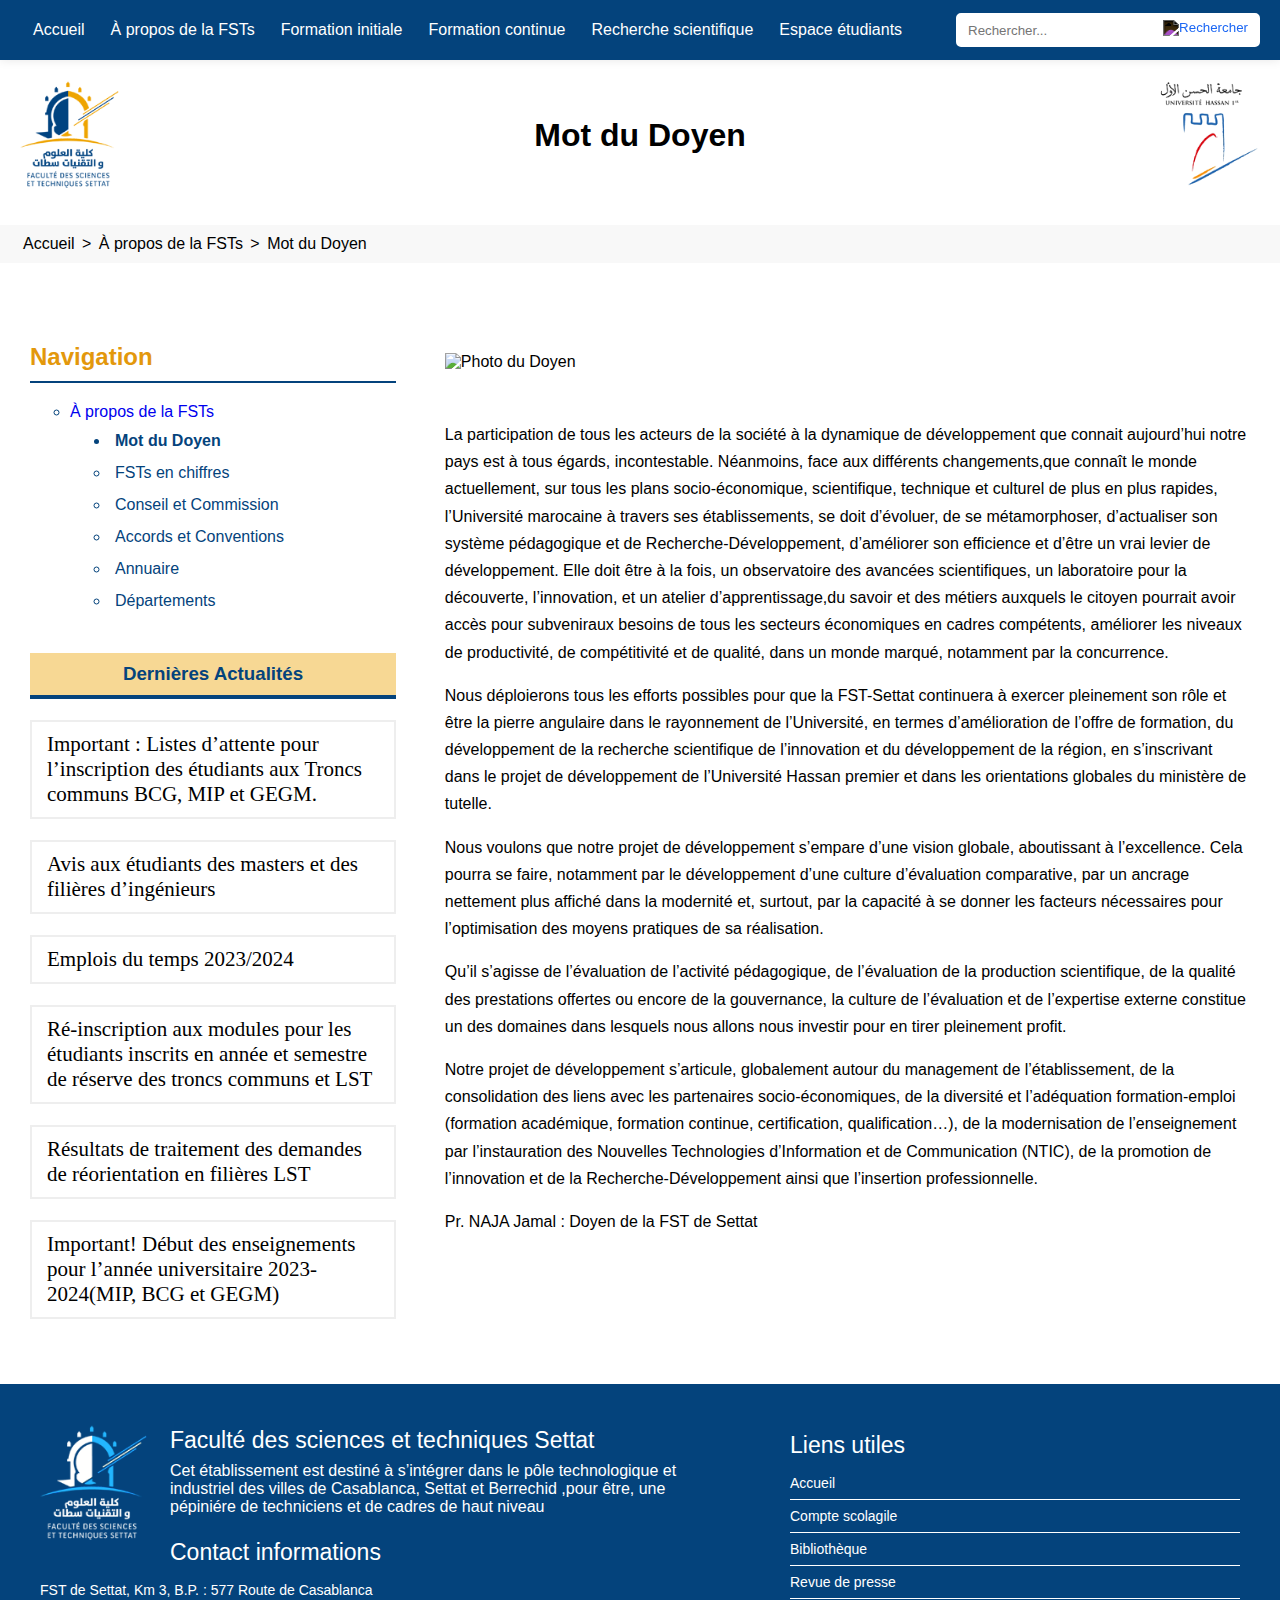
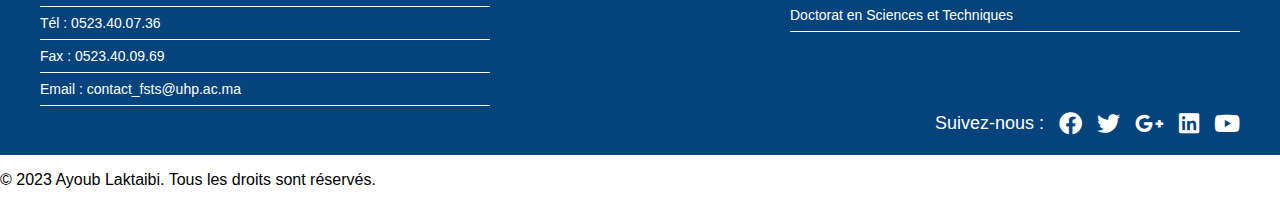
==== mot_doyen.html @ e49a7d45 "Add files via upload" ====
<!DOCTYPE html>
<html lang="fr">
<head>
    <meta charset="UTF-8">
    <meta name="viewport" content="width=device-width, initial-scale=1.0">
    <title>Mot du Doyen</title>
    <link rel="stylesheet" href="styles.css">
    <link rel="stylesheet" href="https://unpkg.com/swiper/swiper-bundle.min.css" />
    <link rel="stylesheet" href="https://cdnjs.cloudflare.com/ajax/libs/font-awesome/5.15.4/css/all.min.css">
    <script src="https://unpkg.com/swiper/swiper-bundle.min.js"></script>
    <script src="scripts.js" defer></script>
</head>

<body>
	<header>
    <nav>
        <div class="nav-item">
        <a href="index.html">Accueil</a>
        </div>
        <div class="dropdown-container">
            <div class="nav-item">
            <a href="a_propos.html">À propos de la FSTs</a>
            <div class="dropdown">
                <a href="mot_doyen.html">Mot du Doyen</a>
                <a href="#">FSTs en chiffres</a>
                <a href="#">Conseil et commission</a>
                <a href="#">Accords et conventions</a>
                <a href="#">Annuaire</a>
                <a href="#">Départements</a>
            </div>
            </div>
        </div>
        <div class="dropdown-container">
            <div class="nav-item">
            <a href="#">Formation initiale</a>
            <div class="dropdown">
                <a href="#">DEUST</a>
                <a href="#">LST</a>
                <a href="#">MST</a>
                <a href="#">Diplôme d'ingénieurs d'états</a>
                <a href="#">Doctorat en Sciences et Techniques</a>
            </div>
            </div>
        </div>
        <div class="dropdown-container">
            <div class="nav-item">
            <a href="#">Formation continue</a>
            <div class="dropdown">
                <a href="#">Licence universitaire professionnelle</a>
                <a href="#">Master universitaire professionnel</a>
                <a href="#">Master universitaire spécialisé</a>
            </div>
            </div>
        </div>
        <div class="dropdown-container">
            <div class="nav-item">
            <a href="#">Recherche scientifique</a>
            <div class="dropdown">
                <a href="#">Le Centre d'études Doctorales</a>
                <a href="#">Laboratoires</a>
                <a href="#">Production Scientifique</a>
                <a href="#">Centre Régional d'Analyses et de Caractérisation</a>
            </div>
            </div>
        </div>
        <div class="dropdown-container">
            <div class="nav-item">
            <a href="#">Espace étudiants</a>
            <div class="dropdown">
                <a href="loginpage.html">Compte scolagile</a>
                <a href="#">Bureau Des Etudiants</a>
                <a href="#">Les clubs de la FSTs</a>
                <a href="#">Documents</a>
            </div>
            </div>
        </div>
        <div class="search-container">
            <input type="text" placeholder="Rechercher...">
            <button class="search-button">
                <img src="loupe.png" alt="Rechercher">
            </button>
        </div>
    </nav>
    <div class="nav-links-mobile">
        <div class="nav-item" data-clicked="false">
            <a href="index.html">Accueil</a>
        </div>
        <div class="nav-item" data-clicked="false">
            <a href="a_propos.html">À propos de la FSTs</a>
            <div class="dropdown_mobile">
                <a href="mot_doyen.html">Mot du Doyen</a>
                <a href="#">FSTs en chiffres</a>
                <a href="#">Conseil et commission</a>
                <a href="#">Accords et conventions</a>
                <a href="#">Annuaire</a>
                <a href="#">Départements</a>
            </div>
        </div>
        <div class="nav-item" data-clicked="false">
            <a href="#">Formation initiale</a>
            <div class="dropdown_mobile">
                <a href="#">DEUST</a>
                <a href="#">LST</a>
                <a href="#">MST</a>
                <a href="#">Diplôme d'ingénieurs d'états</a>
                <a href="#">Doctorat en Sciences et Techniques</a>
            </div>
        </div>
        <div class="nav-item" data-clicked="false">
            <a href="#">Formation continue</a>
            <div class="dropdown_mobile">
                <a href="#">Licence universitaire professionnelle</a>
                <a href="#">Master universitaire professionnel</a>
                <a href="#">Master universitaire spécialisé</a>
            </div>
        </div>
        <div class="nav-item" data-clicked="false">
            <a href="#">Recherche scientifique</a>
            <div class="dropdown_mobile">
                <a href="#">Le Centre d'études Doctorales</a>
                <a href="#">Laboratoires</a>
                <a href="#">Production Scientifique</a>
                <a href="#">Centre Régional d'Analyses et de Caractérisation</a>
            </div>
        </div>
        <div class="nav-item" data-clicked="false">
            <a href="#">Espace étudiants</a>
            <div class="dropdown_mobile">
                <a href="loginpage.html">Compte scolagile</a>
                <a href="#">Bureau Des Etudiants</a>
                <a href="#">Les clubs de la FSTs</a>
                <a href="#">Documents</a>
            </div>
        </div>
    </div>
</header>
<main>
    <div class="logo-container">
        <img src="fsts_logo.png" alt="Logo gauche" id="left-logo">
        <h1>Mot du Doyen</h1>
        <img src="uh1_logo.png" alt="Logo droit" id="right-logo">
    </div>
    <div class="breadcrumb">
        <span>Accueil</span> &gt; <span>À propos de la FSTs</span> &gt; <span>Mot du Doyen</span>
    </div>
    <section class="two-column">
        <!-- Left Column -->
        <div class="left-column">
            <h2>Navigation</h2>
            <ul class="nav-list">
            <li><a href="a_propos.html">À propos de la FSTs</a></li>
                <ul class="sous-options">
                    <li class="active"><a href="mot_doyen.html">Mot du Doyen</a></li>
                    <li><a href="#">FSTs en chiffres</a></li>
                    <li><a href="#">Conseil et Commission</a></li>
                    <li><a href="#">Accords et Conventions</a></li>
                    <li><a href="#">Annuaire</a></li>
                    <li><a href="#">Départements</a></li>
                </ul>    
            </ul>
            <div class="news">
                <h3>Dernières Actualités</h3>
                <a href="annonce1.html"><p>Important : Listes d’attente pour l’inscription des étudiants aux Troncs communs BCG, MIP et GEGM.</p></a>
                <a href="annonce2.html"><p>Avis aux étudiants des masters et des filières d’ingénieurs</p></a>
                <a href="annonce3.html"><p>Emplois du temps 2023/2024</p></a>
                <a href="annonce4.html"><p>Ré-inscription aux modules pour les étudiants inscrits en année et semestre de réserve des troncs communs et LST</p></a>
                <a href="annonce5.html"><p>Résultats de traitement des demandes de réorientation en filières LST</p></a>
                <a href="annonce6.html"><p>Important! Début des enseignements pour l’année universitaire 2023-2024(MIP, BCG et GEGM)</p></a>
            </div>
        </div>
        
        <!-- Right Column -->
        <div class="right-column mot_doyen-style">
            <img src="Doyen.jpg" alt="Photo du Doyen">
            <p>
                La participation de tous les acteurs de la société à la dynamique de développement que connait aujourd’hui notre pays est à tous égards, incontestable. Néanmoins, face aux différents changements,que connaît le monde actuellement, sur tous les plans socio-économique, scientifique, technique et culturel de plus en plus rapides, l’Université marocaine à travers ses établissements, se doit d’évoluer, de se métamorphoser, d’actualiser son système pédagogique et de Recherche-Développement, d’améliorer son efficience et d’être un vrai levier de développement. Elle doit être à la fois, un observatoire des avancées scientifiques, un laboratoire pour la découverte, l’innovation, et un atelier d’apprentissage,du savoir et des métiers auxquels le citoyen pourrait avoir accès pour subveniraux besoins de tous les secteurs économiques en cadres compétents, améliorer les niveaux de productivité, de compétitivité et de qualité, dans un monde marqué, notamment par la concurrence.
            </p>
            <p>
                Nous déploierons tous les efforts possibles pour que la FST-Settat continuera à exercer pleinement son rôle et être la pierre angulaire dans le rayonnement de l’Université, en termes d’amélioration de l’offre de formation, du développement de la recherche scientifique de l’innovation et du développement de la région, en s’inscrivant dans le projet de développement de l’Université Hassan premier et dans les orientations globales du ministère de tutelle.
            </p>
            <p>
                Nous voulons que notre projet de développement s’empare d’une vision globale, aboutissant à l’excellence. Cela pourra se faire, notamment par le développement d’une culture d’évaluation comparative, par un ancrage nettement plus affiché dans la modernité et, surtout, par la capacité à se donner les facteurs nécessaires pour l’optimisation des moyens pratiques de sa réalisation.
            </p>
            <p>
                Qu’il s’agisse de l’évaluation de l’activité pédagogique, de l’évaluation de la production scientifique, de la qualité des prestations offertes ou encore de la gouvernance, la culture de l’évaluation et de l’expertise externe constitue un des domaines dans lesquels nous allons nous investir pour en tirer pleinement profit.
            </p>
            <p>
                Notre projet de développement s’articule, globalement autour du management de l’établissement, de la consolidation des liens avec les partenaires socio-économiques, de la diversité et l’adéquation formation-emploi (formation académique, formation continue, certification, qualification…), de la modernisation de l’enseignement par l’instauration des Nouvelles Technologies d’Information et de Communication (NTIC), de la promotion de l’innovation et de la Recherche-Développement ainsi que l’insertion professionnelle.
            </p>
            <p>
                Pr. NAJA Jamal : Doyen de la FST de Settat
            </p>
        </div>
    </section>
</main>
<div class="footer-container">
    <section class="blue-section">
        <!-- Première partie -->
            <div class="part part-1">
            <img src="fsts_logo.png" alt="Logo FST" class="fst-logo" style="filter: invert(1) brightness(2);">
                <p>Faculté des sciences et techniques Settat</p>
                <p>Cet établissement est destiné à s’intégrer dans le pôle technologique et industriel des villes de Casablanca, Settat et Berrechid ,pour être, une pépiniére de techniciens et de cadres de haut niveau</p>
        <!-- Deuxième partie -->
                <p>Contact informations</p>
                <div class="info-block">FST de Settat, Km 3, B.P. : 577 Route de Casablanca</div>
                <div class="info-block">Tél : 0523.40.07.36</div>
                <div class="info-block">Fax : 0523.40.09.69</div>
                <div class="info-block">Email : contact_fsts@uhp.ac.ma</div>
            </div>
            
        <!-- Troisième partie -->
            <div class="part part-3">
                <p>Liens utiles</p>
                <div class="info-block">Accueil</div>
                <div class="info-block">Compte scolagile</div>
                <div class="info-block">Bibliothèque</div>
                <div class="info-block">Revue de presse</div>
                <div class="info-block">Doctorat en Sciences et Techniques</div>
            
        <!-- Icônes de réseaux sociaux -->
            <div class="social-media">
                <span>Suivez-nous : </span>
                <i class="fab fa-facebook"></i>
                <i class="fab fa-twitter"></i>
                <i class="fab fa-google-plus-g"></i>
                <i class="fab fa-linkedin"></i>
                <i class="fab fa-youtube"></i>
            </div>
    </section>
    <footer>
        <p>© 2023 Ayoub Laktaibi. Tous les droits sont réservés.</p>
    </footer>
</div>
</body>
</html>
---- styles.css ----
body {
    background-color: white;
    font-family: 'Segoe UI', Tahoma, Geneva, Verdana, sans-serif;
    margin: 0;
    padding: 0;
    overflow-x: hidden;
}

header {
    background-color: white;
    box-shadow: 0 0 10px rgba(0, 0, 0, 0.1);
}

nav {
    align-items: center;
    background-color: #04437c;
    display: flex;
    padding: 8px 20px;
    z-index: 1000;
    transition: top 0.3s;
}

nav a {
    align-items: center;
    color: white;
    display: flex;
    margin: 0;
    padding: 13px;
    text-decoration: none;
    font-size: 16px;
    font-family: 'Segoe UI', Tahoma, Geneva, Verdana, sans-serif;
}

.nav-links-mobile {
    display: none;
}

.nav-item:hover > a {
    background-color: #1d5e9b;
    transform: translateY(3px);  /* déplace légèrement le lien vers le bas */
}

.dropdown a::before {
    content: "";
    display: block;
    height: 100%;
    border: 2px solid transparent; /* Bordure initialement transparente */
    position: absolute;
    left: 0;
    right: 0;
    top: 0;
    bottom: 0;
    transition: border-color 0.3s ease-out;
    box-sizing: border-box;
    z-index: 0;
}

.dropdown a:hover::before {
    border-color: white; /* Lors du survol, la bordure devient blanche */
}

.dropdown a:hover {
    background-color: #1d5e9b;
    height: auto;
}

.dropdown {
    visibility: hidden;
    opacity: 0;
    transition: opacity 0.3s ease, visibility 0.3s ease;
    flex-direction: column;
    position: absolute;
    background-color: #04437c;
    box-shadow: 0 8px 10px 0 rgba(0, 0, 0, 0.2);
    z-index: 1001;
    left: 0; /* Assurez-vous que le menu déroulant commence à gauche de son élément parent */
    top: 100%; /* Positionne le menu déroulant juste en dessous de son élément parent */
    width: 240px;
    animation-fill-mode: both;
    animation-duration: 0.3s;
}

.dropdown-container {
    position: relative;
    display: inline-block; /* Cela permet au conteneur de s'ajuster à la taille de son contenu */
}

.dropdown-container:hover .dropdown {
    visibility: visible;
    opacity: 1;
}

.dropdown a {
    color: white;
    text-decoration: none;
    display: block;
    padding: 7px 20px;
    position: relative;
    height: auto;
    font-size: 15px;
    font-family: 'Segoe UI', Tahoma, Geneva, Verdana, sans-serif;
    border-bottom: 1px solid rgba(255, 255, 255, 0.2);
}

.dropdown a:last-child {
    border-bottom: none; /* Supprimez la bordure pour le dernier élément */
}

.search-container {
    align-items: center;
    background-color: white;
    border: 2px solid white;
    border-radius: 5px;
    display: flex;
    flex-grow: 0;
    margin-left: auto;
    overflow: hidden;
    width: 300px;
}

.search-container input {
    border: none;
    color: black;
    flex-grow: 1;
    outline: none;
    padding: 5px 10px;
}

.search-container .search-button {
    align-items: center;
    background: transparent;
    color: #e3980c;
    border: none;
    cursor: pointer;
    border-radius: 5px;
    display: flex;
    justify-content: center;
    padding: 5px;
    margin-right: 5px;
}

.search-container .search-button img {
    filter: invert(1);
    height: 20px;
    width: auto;
}

.logo-container {
    align-items: center;
    display: flex;
    justify-content: space-between;
    padding-left: 20px;
    padding-right: 20px;
    padding-top: 20px;
    padding-bottom: 15px;
}

#left-logo, #right-logo {
    height: 110px;
}

.swiper-container {
    max-height: 350px;
    overflow: hidden;
    width: 100%;
}

.image-container {
    position: relative;
    display: flex;
    justify-content: center;
}

.swiper-image {
    height: auto;
    max-height: 350px;
    max-width: 880px;
    object-fit: cover;
    width: 80%;
}

.centered-text {
    position: absolute;
    text-align: left;
    width: 880px;
    z-index: 1;
    left: 280px;
    bottom: 10px;
}

.centered-text p {
    color: #ffffff;
    font-size: 26px;
    padding: 4px;
}

.centered-text p:first-child {
    margin-bottom: 0;
    font-weight: bold;
    font-size: 26px;
}

.centered-text p:last-child {
    margin-top: 0;
    font-size: 23px;

}

.swiper-slide {
    align-items: center;
    background: #fff;
    display: flex;
    font-size: 18px;
    justify-content: center;
    position: relative;
    text-align: center;
}

.details-button {
    background-color: transparent;
    border: none;
    border-radius: 6px;
    bottom: 20px;
    color: white;
    cursor: pointer;
    font-size: 15px;
    padding: 9px 12px;
    position: absolute;
    right: 260px;
    font-family: 'Segoe UI', Tahoma, Geneva, Verdana, sans-serif;
    border: 1px solid white;
}

.button-container {
    align-items: center;
    display: flex;
    gap: 30px;
    justify-content: center;
    margin-top: 40px;
}

.event-button, .thesis-button {
    border: 1px solid transparent;
    border-radius: 10px;
    cursor: pointer;
    font-family: 'Trebuchet MS', 'Lucida Sans Unicode', 'Lucida Grande', 'Lucida Sans', Arial, sans-serif;
    font-size: 17px;
    padding: 14px 24px;
    transition: background-color 0.3s, color 0.3s, border-color 0.3s;
}

.event-button {
    background-color: #04437c;
    color: white;
    transition: 0.4s;
}

.thesis-button {
    background-color: #e3980c;
    color: white;
    transition: 0.4s;
}

.event-button:hover, .thesis-button:hover {
    transform: scale(1.06);
}

.announcement-text {
    color: #e3980c;
    font-family: Arial, sans-serif;
    font-size: 24px;
    margin-top: 50px;
    text-align: center;
}

.announcements-section {
    display: grid;
    grid-template-columns: repeat(2, 1fr);
    grid-auto-rows: min-content;
    grid-auto-flow: dense;
    gap: 30px;
    background: #fff;
    width: 100%;
    margin: 30px auto;
    padding: 20px 40px;
    box-sizing: border-box;
    align-items: start;
}

.announcement {
    border: 1px solid transparent;
    border-radius: 10px;
    padding: 20px;
    transition: 0.3s ease;
    box-sizing: border-box;
    overflow: hidden; /* Prevent overflow */
}

.announcement:hover {
    border-color: #ff9800;
}

.announcement-title {
    font-size: 1.5em;
    color: #3a0f9f;
    line-height: 1.3;
    margin: 5px 0 20px 0;
}

.announcement-details {
    display: flex;
    align-items: flex-start;
    gap: 20px;
}

.announcement-details .announcement-image {
    width: 200px; /* Fixed width */
    height: 200px; /* Fixed height */
    object-fit: cover;
    border-radius: 8px;
    flex-shrink: 0;
}

.announcement-details p {
    font-size: 1em;
    color: #666;
    line-height: 1.6;
    margin: 0;
    flex: 1; /* Allow the text to take the remaining space */
}

.announcement-date {
    display: flex;
    margin-top: 25px;
    align-items: center;
    justify-content: space-between;
    font-size: 0.9em;
    gap: 20px;
    border-top: 1px solid #ededed;
    padding-top: 0;
}

.announcement-date .date {
    color: #c9c9c9;
}

.announcement-date .date i {
    margin-right: 5px;
}

.announcement-date a {
    text-decoration: none;
}

.announcement-date .read-more-btn {
    display: flex;
    justify-content: center;
    padding: 5px 10px;
    background: transparent;
    border: 1px solid #3a0f9f;
    color: #3a0f9f;
    border-radius: 20px;
    transition: 0.3s ease;
    cursor: pointer;
}

.announcement-date .read-more-btn:hover {
    background: #3a0f9f;
    color: #fff;
}

.sections-container {
    display: flex;
    justify-content: space-between;
    margin-top: 40px;
    margin-left: 30px;
    margin-right: 30px;
}

.dean-section, .testimony-section {
    width: 48%; /* Afin de prendre chacun presque la moitié de l'espace, en considérant l'espace entre eux. */
    box-sizing: border-box;
    padding-bottom: 50px;
}

.dean-section h2 {
    font-size: 24px;
    font-weight: 500;
    margin-bottom: 25px;
    color: #031d36;
}

.dean-photo-link {
    display: block;  /* ou 'block' selon votre mise en page */
    transition: transform 0.5s;
}

.dean-photo-link:hover {
    transform: scale(0.98);
    opacity: 0.8;
}

.dean-section p, .testimony-section blockquote {
    line-height: 1.6;
}

.dean-section img {
    width: 100%;
    margin-bottom: 10px;
}

.testimony-section h2 {
    color: #e3980c; /* rappel de votre couleur principale */
    border-bottom: 3px solid #04437c;
    display: block;
    padding-bottom: 22px;
    font-size: 24px;
    font-weight: 500;
}

.testimony-section i {
    display: block;
    font-size: 20px;
    color: #04437c;
    margin-top: 20px;
}

.testimony-section blockquote {
    font-style: italic; /* incliner le texte pour évoquer un style manuscrit */
    font-size: 18px;
    line-height: 1.6;
    padding: 0 15px 15px 15px;
    margin: 10px 0;
}

.testimony-section blockquote footer {
    text-align: right;
    display: block;
    margin-top: 30px;
    font-size: 16px;
    font-weight: bold;
    color: #666;
}

.stats-section {
    background-color: rgb(246, 246, 246);
    padding-top: 30px;;
    padding-bottom: 50px;
    text-align: center;
}

.stats-title {
    font-size: 26px;
    color: #e3980c;
    margin-bottom: 5px;
    font-weight: 500;
}

.stats-description {
    font-size: 16px;
    margin-bottom: 70px;
}

.stats-icons-container {
    display: flex;
    justify-content: space-around;
    align-items: center;
}

.stat-item {
    display: flex;
    flex-direction: column;
    align-items: center;
}

.stat-item i {
    color: #04437c;
    font-size: 60px;
}

.stat-number {
    font-size: 40px;
    font-weight: bold;
    margin-top: 25px;
    color: #031d36;
    font-family: Cambria, Cochin, Georgia, Times, 'Times New Roman', sans-serif;
}

.stat-label {
    font-size: 22px;
}

.stat-number, .stat-label {
    margin: 5px;
}

.text-section {
    display: flex;
    justify-content: space-between;
    padding: 55px; /* Ceci ajoute un espace autour de la section */
    padding-top: 30px;
}

.text-block {
    flex: 1; /* Permet une distribution uniforme des blocs de texte */
    text-align: center; /* Centre tout à l'intérieur de chaque bloc de texte */
    padding: 0 25px; /* Un petit espace entre les blocs */
}

.text-block p:nth-of-type(1) {
    color: #031d36;
    font-size: 26px;
    margin-bottom: 20px; /* Un espace en dessous du titre */
}

.text-block p:nth-of-type(2) {
    line-height: 1.5;
    margin-bottom: 20px; /* Un espace en dessous du paragraphe */
}

.text-block button {
    color: #031d36;
    border: 1px solid #031d36; /* Une bordure autour du bouton */
    padding: 8px 18px; /* Espacement à l'intérieur du bouton */
    background-color: transparent; /* Pas de couleur d'arrière-plan au départ */
    cursor: pointer; /* Change le curseur en main lorsque vous survolez */
    transition: background-color 0.3s; /* Transition douce pour l'arrière-plan */
}

.text-block button:hover {
    border: none;
    background-color: #e3e3e3; /* La couleur d'arrière-plan lors de la survol */
    color: #031d36; /* La couleur du texte lors de la survol */
}

.blue-section {
    background-color: #04437c;
    color: white; 
    padding: 20px 40px; /* Modification pour correspondre à votre demande d'espacement de 20px des côtés */
    display: flex;
    justify-content: space-between;
    flex-wrap: wrap;
}

.blue-section .part-1 {
    margin-right: 80px; /* Ajoute de l'espace à droite de la part-1 */
    font-family: 'Segoe UI', Tahoma, Geneva, Verdana, sans-serif;
}

.fst-logo {
    max-width: 110px; 
    float: left;
    margin-right: 20px;
    margin-top: 20px;
}

.part-1, .part-2 {
    flex: 1;
    margin-bottom: 20px;
}

.part-3 {
    flex-basis: 35%; /* Ajustez la largeur selon votre besoin */
    margin-top: 5px;
}

.part p:nth-of-type(1) {
    font-size: 23px;
    margin-bottom: 8px;
}

.part p:nth-of-type(2) {
    margin-top: 8px;
}

.part p:nth-of-type(3) {
    font-size: 23px;
    margin-bottom: 8px;
}

.info-block {
    border-bottom: 1px solid white;
    padding: 8px 0;
    width: 450px;
    font-size: 14px;
}

.info-block a {
    text-decoration: none;
    color: white;
}

.social-media {
    display: flex;
    align-items: center;
    gap: 15px; 
    margin-top: 80px;
    width: 100%;
    justify-content: flex-end;
}

.social-media i {
    font-size: 23px;
}

.social-media span {
    font-size: 18px;
}

.breadcrumb {
    font-size: 16px;
    margin-top: 20px;
    padding: 10px 0;
    text-align: left;  /* centre le fil d'Ariane sur la page */
    background-color: #f8f8f8;
    padding-left: 20px
}

.breadcrumb span {
    color: #000;
    margin: 3px 3px;
}

.two-column {
    display: flex;
    justify-content: space-between;
    margin-top: 40px;
    padding: 20px 30px;
    padding-bottom: 50px;
    height: max-content; /* Hauteur basée sur le contenu */
}

.left-column {
    width: 30%;
    top: 0;
}

.left-column h2 {
    font-size: 24px;
    color: #e3980c;
    border-bottom: 2px solid #04437c;
    padding-bottom: 10px;
}

.nav-list .sous-options a {
    display: inline-block;
    color: #04437c;
    margin: 3px 0;
    margin-left: 5px;
    font-size: 16px;
}

.nav-list a {
    text-decoration: none;
}

.nav-list a:hover {
    text-decoration: underline;
}

.nav-list {
    padding-left: 40px;
    color: #04437c;
    transition: 0.5s;
}

.nav-list li {
    list-style-type: circle;
    margin-bottom: 8px;
    transition: 0.4s;
    text-decoration: none;
}

.nav-list li.active {
    list-style-type: disc;
    font-weight: bold;
}

.nav-list li:hover {
    transform: translateX(10px);
}

.news {
    margin-top: 40px;
    text-align: center;
}

.news h3 {
    background-color: #eda50a6f;
    padding: 10px;
    color: #04437c;
    border-bottom: 4px solid #04437c;
}

.news a {
    text-decoration: none; /* Enlever les sous-lignements des liens */
    color: inherit;
    text-align: start;
}

.news p {
    display: block;            /* Utilisez block plutôt que flexbox pour un seul paragraphe */
    padding: 10px 15px;        /* Espace intérieur */
    font-size: 21px;           /* Taille de police */
    margin-bottom: 15px;       /* Espace entre chaque titre */
    font-family: Cambria, Cochin, Georgia, Times, 'Times New Roman', serif;
    border: 2px solid #eee;    /* Bordure claire */
    transition: transform 0.4s, background-color 0.5s, box-shadow 0.5s; /* Transitions pour l'animation */
}

.news p:hover {
    transform: scale(0.95); /* Augmente la taille de 5% */
    background-color: #f5f5f5; /* Change la couleur de fond */
    box-shadow: 0 8px 10px rgba(0, 0, 0, 0.1); /* Ajoute une ombre pour donner de la profondeur */
}

.right-column {
    align-items: center;
    width: 66%;
    margin-left: 40px;
    top: 0;
    right: 0;
}

.right-column.a_propos-style p:nth-of-type(1) {
    margin-top: 30px;
    text-align: left;
    font-size: 28px;
}

.right-column.a_propos-style p {
    margin-top: 30px;
    text-align: left;
    line-height: 1.7;
    font-size: 16px;
}

.right-column.a_propos-style img {
    width: 100%;
    height: auto;
    display: block;
    margin-bottom: 50px;
    margin-top: 30px;
}

.right-column.a_propos-style .circle-list {
    color: #e3980c;
    list-style-type: circle;
    margin-top: 70px;
    padding-left: 50px;
}

.right-column.a_propos-style .circle-list li {
    margin-bottom: 10px;
    font-size: 16px;
    line-height: 1.4;
}

.right-column.annonce-style {
    font-weight: bold; /* Tous les textes en gras */
    font-size: 17px; /* Taille uniforme pour tout le texte */
    line-height: 1.5;
    color: #031d36;
}

.right-column.annonce-style .annonce-img {
    float: left; /* Image à gauche */
    margin-right: 20px; /* Espace entre l'image et le titre */
    width: 200px; /* Taille raisonnable pour l'image */
    height: auto;
    margin-top: 0;
}

.right-column.annonce-style .annonce-titre {
    font-size: 26px; /* Taille moyenne pour le titre */
    line-height: 1.6;
    font-weight: 500;
    margin-top: 0;
    color: #000;
}

.right-column.annonce-style .imgtitre {
    display: flex;
    padding: 20px;
    background: #eee;
    margin-bottom: 30px;
}

.right-column.annonce-style .annonce-plist li {
    list-style-type: disc; /* Pour des points pleins */
}

.right-column.annonce-style .highlighted-blue {
    color: blue;
}

.right-column.annonce-style .highlighted-red {
    color: red;
    text-decoration: underline; /* Seulement pour "NB: Après 12h15...." */
}

.right-column.annonce-style .sansunderline-red {
    color: red;
}

.right-column.mot_doyen-style img {
    width: 100%;
    height: auto;
    display: block;
    margin-bottom: 50px;
    margin-top: 30px;
}

.right-column.mot_doyen-style p {
    text-align: left;
    line-height: 1.7;
    font-size: 16px;
}

@media (max-width: 750px) {
    /* Ajustements pour le header */
    nav {
        padding: 8px 20px;
    }

    nav a {
        display: none;
    }
    
    .search-container .search-button {
        padding: 5px;
        margin: 2px;
    }

    .nav-links-mobile {
        overflow-x: auto; /* autoriser le défilement horizontal */
        display: flex;
        justify-content: flex-start; /* alignement horizontal au début */
        align-items: center; /* centrage vertical */
        white-space: nowrap; /* s'assurer que les éléments ne se brisent pas à la ligne */
        height: 50px;
        padding: 2px 0;
    }

    .nav-links-mobile::-webkit-scrollbar {
        display: none;
    }    
    
    .nav-links-mobile .nav-item {
        position: relative;
        margin-left: 20px;
        font-size: 16px;
    }

    .nav-links-mobile .nav-item:last-child {
        margin-right: 20px;  /* Ajustez cette valeur en fonction de la marge souhaitée */
    }    
    
    .nav-links-mobile .nav-item a{
        text-decoration: none;
        padding: 7px 10px;
        color: #000;
        background: rgb(230, 230, 230);
        border-radius: 15px;
    }

    .nav-links-mobile .dropdown_mobile {
        display: none; /* cacher le dropdown par défaut */
        position: absolute;
        margin-top: 18px; /* positionnez le dropdown juste en dessous de l'élément parent */
        will-change: left;
        background: rgba(0, 0, 0, 0.5);
        backdrop-filter: blur(5px);
        border-radius: 10px;
        overflow: visible;
        z-index: 2; /* assurez-vous que le dropdown s'affiche au-dessus des autres éléments */
    }
    
    .nav-links-mobile .dropdown_mobile a {
        text-decoration: none;
        color: #fff;
        background: none;
        padding: 7px 10px;
        display: block;
        font-size: 14px;
    }
    
    .nav-links-mobile .nav-item:hover .dropdown_mobile {
        display: block; /* montre le dropdown lorsque vous survolez l'élément parent */
    }
    
    /* Triangle */
    .nav-links-mobile .dropdown_mobile::before {
        content: "";
        position: absolute;
        top: -8px; /* Ajustez si nécessaire pour positionner le triangle */
        left: 20px; /* Pour le centrer. Ajustez selon la nécessité */
        width: 0;
        height: 0;
        border-left: 8px solid transparent;
        border-right: 8px solid transparent;
        border-bottom: 8px solid rgba(0, 0, 0, 0.5);
        backdrop-filter: blur(5px);
        z-index: 2; /* Assurez-vous que le triangle est au-dessus */
    }

    /* Dropdown Mobile en position fixed lors du survol */
    .nav-links-mobile .nav-item:hover .dropdown_mobile {
        position: fixed;
        left: auto; /* Reset the left position */
        top: auto; /* Reset the top position */
        z-index: 1000; /* Une grande valeur pour s'assurer qu'il est au-dessus des autres éléments */
        width: max-content; /* Pour ajuster la largeur du contenu */
    }

    .logo-container {
        padding-left: 10px;
        padding-right: 10px;
        padding-top: 25px;
        padding-bottom: 30px;
    }

    h1 {
        font-size: 17px;
    }

    #left-logo, #right-logo {
        height: 80px;
    }

    .search-container {
        width: 100%;
    }

    .swiper-image {
        width: 90%;
        height: 200px;
    }

    .centered-text {
        text-align: center;
        width: 90%;
        left: 20px;
        bottom: 1px;
    }
    
    .centered-text p {
        font-size: 26px;
        padding: 4px;
    }
    
    .centered-text p:first-child {
        font-size: 18px;
    }
    
    .centered-text p:last-child {
        font-size: 16px;
    }

    .details-button {
        display: none;
    }

    .button-container {
        flex-direction: column;
        gap: 10px;
        margin-top: 30px;
    }

    .event-button, .thesis-button {
        font-size: 14px;
        padding: 10px 15px;
    }

    /* Ajustements pour les annonces */
    .announcement-text {
        font-size: 24px;
        margin-top: 30px;
        text-align: center;
    }

    .announcements-section {
        flex-direction: column;
        margin-top: 30px;
    }
    
    .announcement {
        box-shadow: none;
        border-bottom: 7px solid rgb(230, 230, 230);
        margin-bottom: 10px;
        margin-left: 5px;
        margin-right: 5px;
        padding: 10px;
    }

    .announcement:hover {
        box-shadow: none;
        transform: scale(0.95);
    }

    .announcement:first-child {
        border-top: 7px solid rgb(220, 220, 220);
        padding-top: 20px;
    }

    .announcement-title {
        font-size: 21px;
        margin-bottom: 8px;
        margin-top: 0;
        line-height: 1.5;
    }

    .announcement-img {
        float: left;
        height: 100px;
        width: 100px;
        margin-right: 10px;
        margin-bottom: 5px;
        margin-top: 5px;
    }

    .announcement-description {
        font-size: 16px;
        margin-right: 8px;
        text-align: left;
    }

    .announcement-date {
        padding-bottom: 5px;
        bottom: 15px;
        font-size: 13px;
        right: 12px;
    }

    /* Ajustements pour les sections */
    .sections-container {
        display: inline-block;
        margin-left: 12px;
        margin-right: 12px;
    }
    
    .dean-section, .testimony-section {
        width: 100%;
        padding-bottom: 30px;
    }
    
    .dean-section h2 {
        font-weight: bold;
        font-size: 22px;
        margin-bottom: 18px;
    }
    
    .testimony-section h2 {
        font-weight: bold;
        font-size: 22px;
        margin-bottom: 15px;
    }
    
    .dean-section p, .testimony-section blockquote {
        line-height: 1.6;
    }

    .dean-section p {
        font-size: 15px;
    }
    
    .dean-section img {
        margin-bottom: 7px;
    }
    
    .testimony-section blockquote {
        font-size: 16px;
    }
    
    .testimony-section blockquote footer {
        margin-top: 30px;
        font-size: 15px;
    }
    
    .stats-icons-container {
        display: grid;
        grid-template-columns: repeat(2, 1fr);
        gap: 60px;
        align-items: center;
        justify-content: center;
        margin: 20px 40px;
    }
    
    .stat-item {
        display: flex;
        flex-direction: column;
        align-items: center;
    }
    
    .stat-item i {
        color: #04437c;
        font-size: 50px;
    }
    
    .stat-number {
        font-size: 30px;
        margin-top: 25px;
    }
    
    .stat-label {
        font-size: 18px;
    }
    
    .stat-number, .stat-label {
        margin: 3px;
    }

    .stats-title {
        font-size: 22px;
    }

    .stats-description {
        font-size: 14px;
    }

    .text-section {
        display: inline-block;
        padding: 45px;
        padding-top: 20px;
    }

    .text-block {
        padding: 10px 0;
    }
    
    .text-block p:nth-of-type(1) {
        font-size: 23px;
    }
    
    .text-block p:nth-of-type(2) {
        font-size: 14px;
    }
    
    .text-block button {
        padding: 8px 14px;
    }

    .blue-section {
        padding: 15px 10px; /* Modification pour correspondre à votre demande d'espacement de 20px des côtés */
        display: inline-block;
        justify-content: none;
        flex-wrap: none;
    }
    
    .blue-section .part-1 {
        margin-right: 0;
    }

    .part p:nth-of-type(2) {
        margin-right: 10px;
        font-size: 13px;
        text-align: left;
    }
    
    .fst-logo {
        max-width: 110px; 
        float: left;
        margin-right: 3px;
        margin-top: 5px;
    }
    
    .part-1, .part-2 {
        flex: 1;
        margin-bottom: 30px;
    }
    
    .part-3 {
        flex-basis: 100%; /* Ajustez la largeur selon votre besoin */
        margin-top: 10px;
    }
    
    .part p:nth-of-type(1) {
        font-size: 20px;
        margin-bottom: 8px;
    }
    
    .part p:nth-of-type(2) {
        margin-top: 8px;
    }
    
    .part p:nth-of-type(3) {
        font-size: 20px;
        margin-bottom: 6px;
        margin-top: 20px;
    }
    
    .info-block {
        border-bottom: 1px solid white;
        padding: 6px 0;
        width: 98%;
        font-size: 12.7px;
    }
    
    .social-media {
        margin-top: 50px;
        justify-content: center;
    }
    
    .social-media i {
        font-size: 20px;
    }
    
    .social-media span {
        font-size: 18px;
    }

    footer {
        text-align: center;
        font-size: 14px;
    }

    .swiper-button-next, .swiper-button-prev {
        display: none !important;
    }

    .breadcrumb {
        text-align: right;
        font-size: 12px;
        margin-top: 10px;
        padding: 8px 0;
        padding-right: 20px;
    }

    .two-column {
        flex-direction: column;
        padding: 10px 15px;
        margin-top: 30px;
        padding-bottom: 30px;
    }

    .left-column {
        width: 100%;
        margin: 0;
        order: 2;
    }

    .right-column {
        width: 100%;
        margin: 0;
        order: 1;
    }

    .left-column h2 {
        font-size: 22px;
        padding-bottom: 10px;
        margin: 40px 20px 20px 20px;
    }

    .nav-list .sous-options a {
        margin-bottom: 5px;
        font-size: 16px;
    }
    
    .nav-list {
        margin-left: 30px;
        padding-left: 20px;
        font-size: 16px;
    }
    
    .nav-list li {
        margin-bottom: 7px;
    }

    .news h3 {
        padding: 5px;
        font-size: 18px;
    }

    .news p {
        padding: 8px 12px;
        font-size: 18px;
        line-height: 1.5;
    }

    .right-column.a_propos-style p:nth-of-type(1) {
        margin-top: 10px;
        font-size: 22.5px;
    }

    .right-column.a_propos-style p {
        font-size: 15px;
        margin-top: 20px;
    }

    .right-column.a_propos-style img {
        width: 100%;
        height: auto;
        margin-bottom: 30px;
    }

    .right-column.a_propos-style .circle-list {
        font-size: 15px;
        margin-top: 40px;
        padding-left: 30px;
    }

    .right-column.annonce-style {
        font-size: 16px;
    }
    
    .right-column.annonce-style .annonce-img {
        float: none; /* Image à gauche */
        margin: 0; /* Espace entre l'image et le titre */
        width: 100%; /* Taille raisonnable pour l'image */
        height: auto;
        order: 2;
    }
    
    .right-column.annonce-style .annonce-titre {
        font-size: 22px;
        line-height: 1.5;
        font-weight: 500;
        margin-top: 20px;
        order: 1;
    }
    
    .right-column.annonce-style .imgtitre {
        flex-direction: column;
        padding: 0;
        background: none;
        margin-bottom: 30px;
    }
    .right-column.annonce-style p {
        word-wrap: break-word;
    }

    .right-column.mot_doyen-style img {
        width: 100%;
        height: auto;
        margin-bottom: 30px;
    }

    .right-column.mot_doyen-style p {
        font-size: 15px;
    }
}
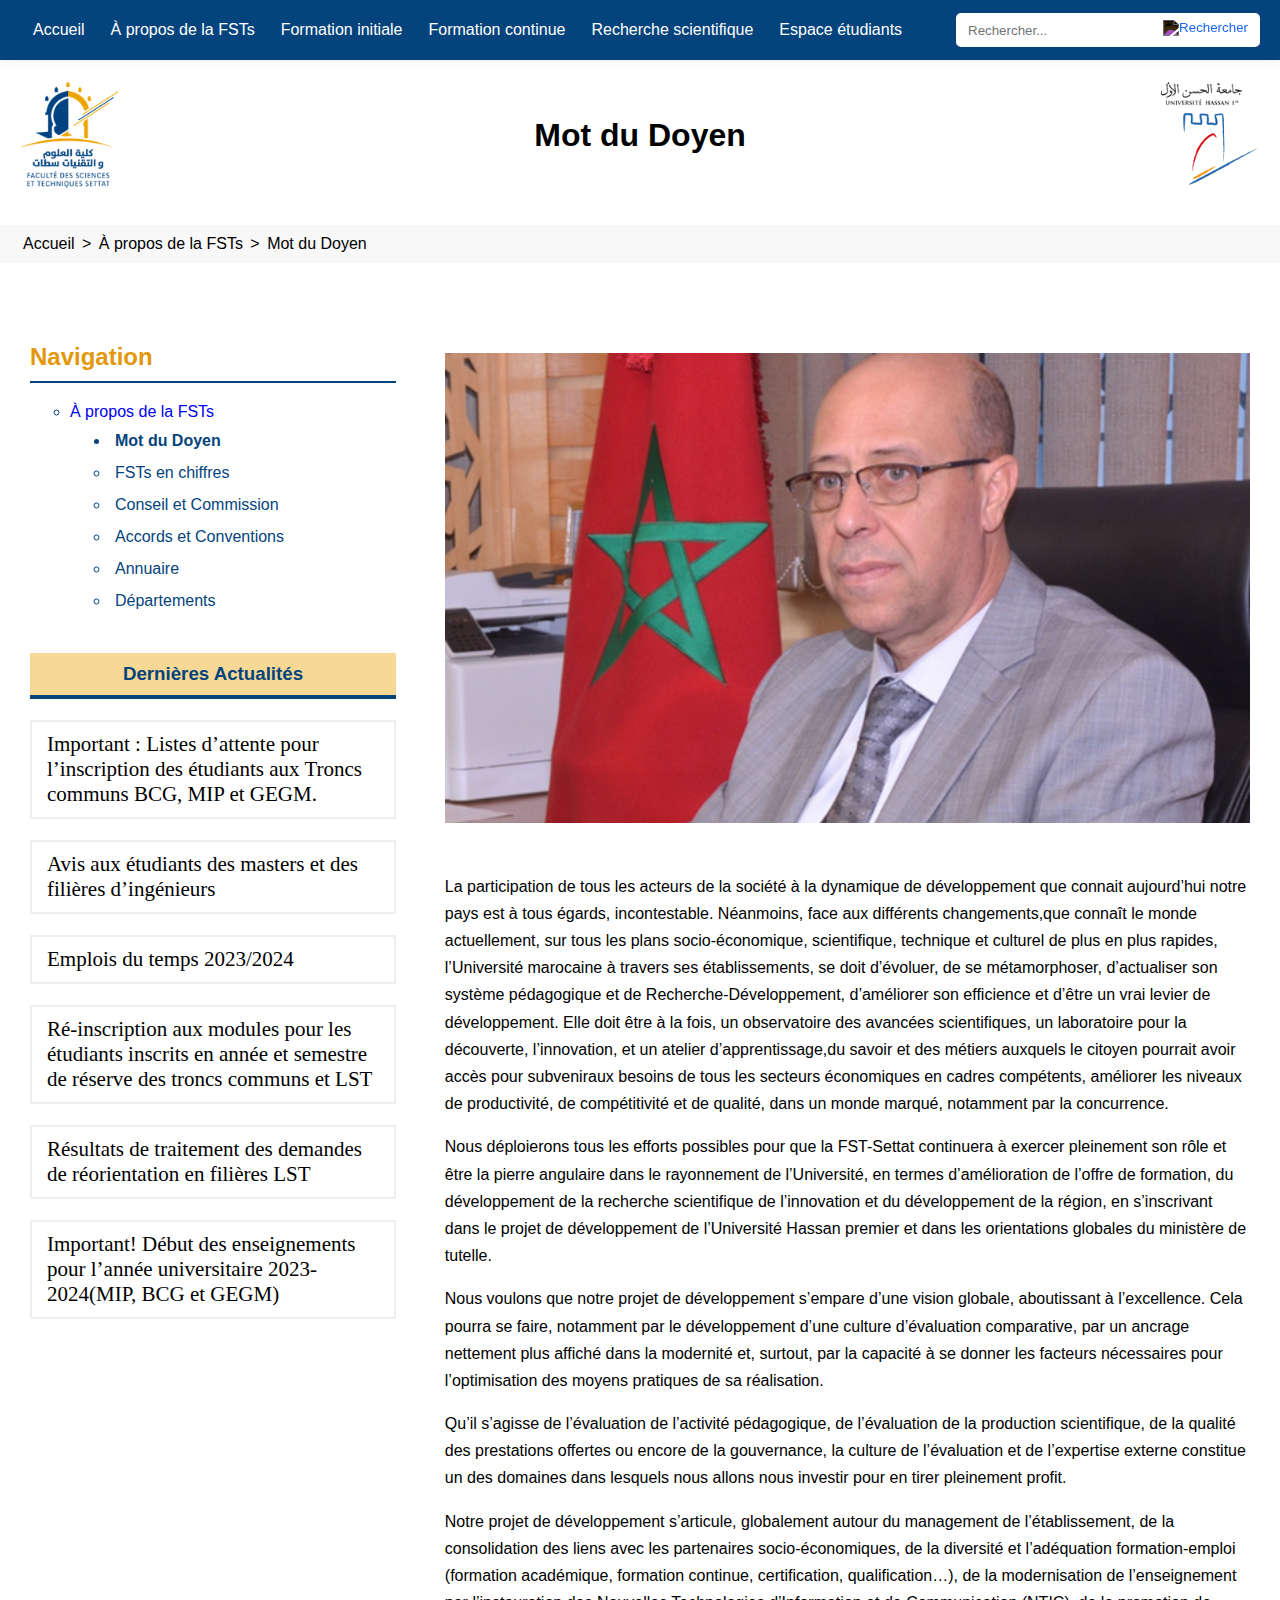
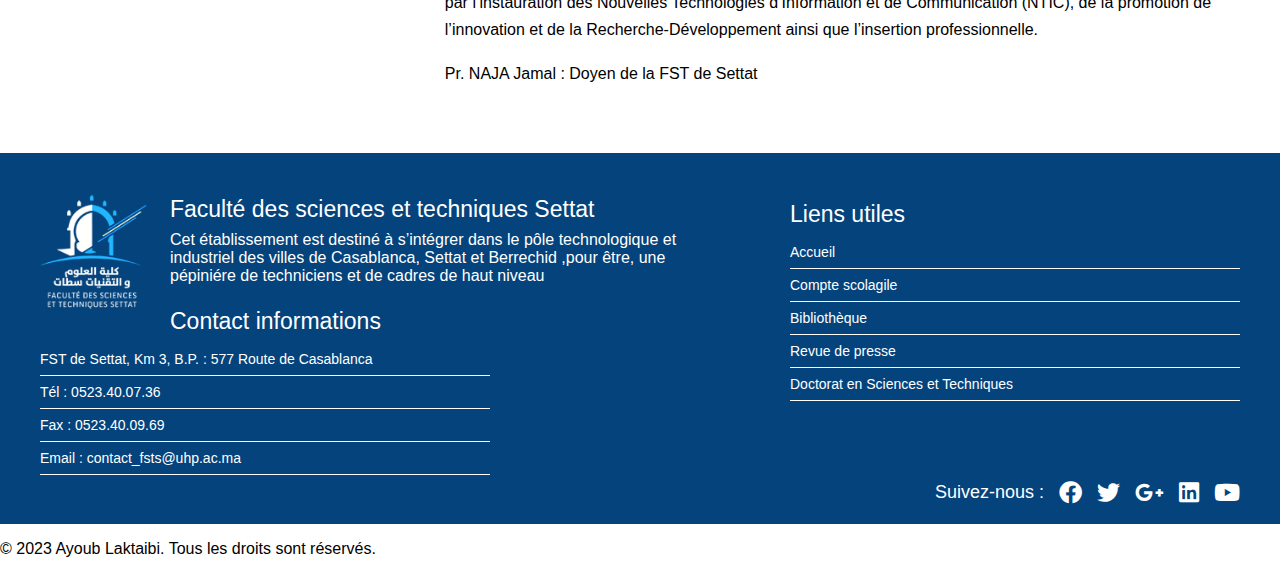
==== commit ce66e473: "Update mot_doyen.html" ====
--- a/mot_doyen.html
+++ b/mot_doyen.html
@@ -171,7 +171,7 @@
         
         <!-- Right Column -->
         <div class="right-column mot_doyen-style">
-            <img src="Doyen.jpg" alt="Photo du Doyen">
+            <img src="Doyen.png" alt="Photo du Doyen">
             <p>
                 La participation de tous les acteurs de la société à la dynamique de développement que connait aujourd’hui notre pays est à tous égards, incontestable. Néanmoins, face aux différents changements,que connaît le monde actuellement, sur tous les plans socio-économique, scientifique, technique et culturel de plus en plus rapides, l’Université marocaine à travers ses établissements, se doit d’évoluer, de se métamorphoser, d’actualiser son système pédagogique et de Recherche-Développement, d’améliorer son efficience et d’être un vrai levier de développement. Elle doit être à la fois, un observatoire des avancées scientifiques, un laboratoire pour la découverte, l’innovation, et un atelier d’apprentissage,du savoir et des métiers auxquels le citoyen pourrait avoir accès pour subveniraux besoins de tous les secteurs économiques en cadres compétents, améliorer les niveaux de productivité, de compétitivité et de qualité, dans un monde marqué, notamment par la concurrence.
             </p>
